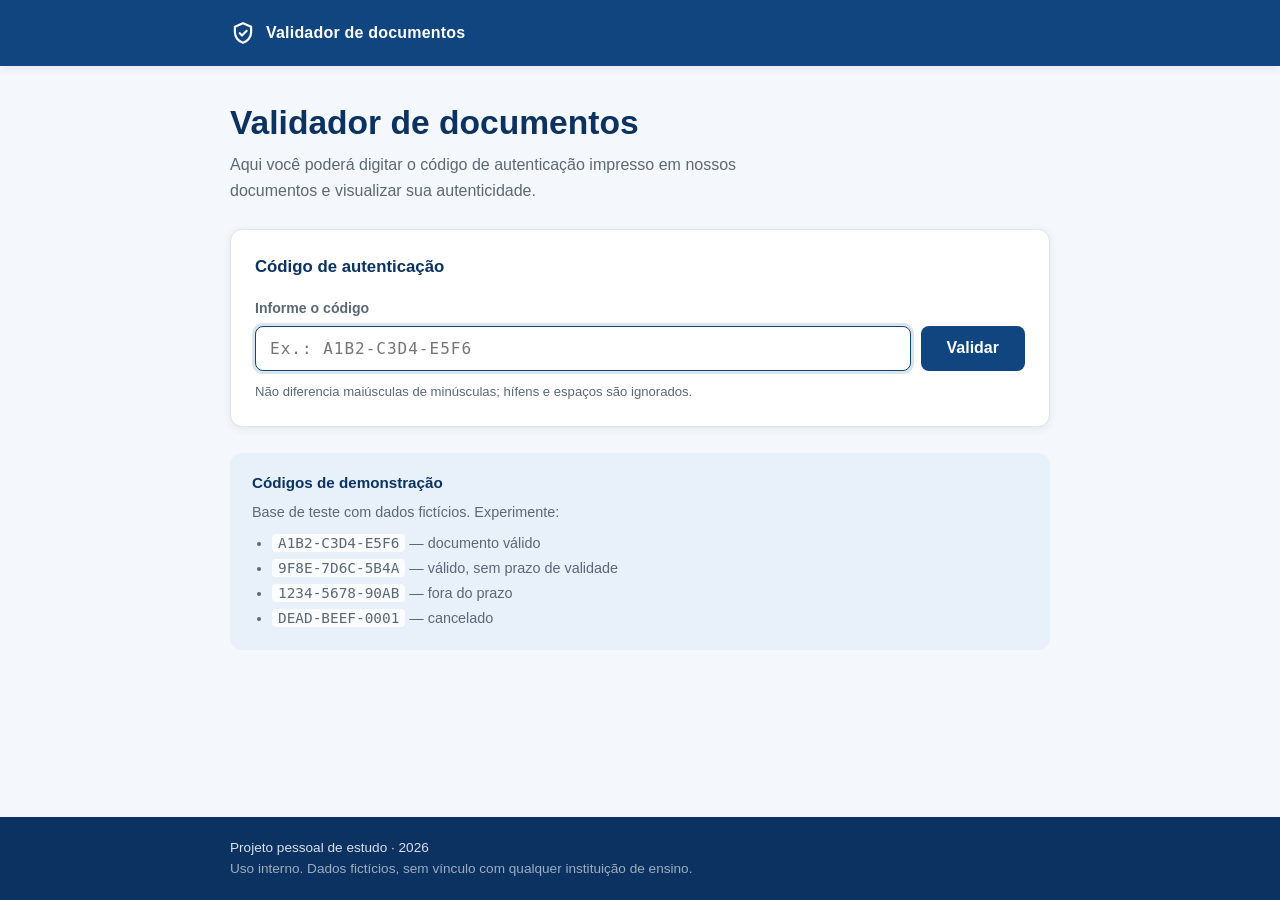
==== index.html @ a852527f "Reescreve o validador como site estatico em HTML, CSS e JavaScript Co-authored-by: arena-agent <2970" ====
<!DOCTYPE html>
<html lang="pt-BR">
<head>
<meta charset="UTF-8">
<meta name="viewport" content="width=device-width, initial-scale=1">
<title>Validador de documentos</title>
<meta name="description" content="Digite o código de autenticação impresso no documento e visualize sua autenticidade.">
<link rel="stylesheet" href="css/estilo.css">
</head>
<body>

<header class="topo">
  <div class="container topo__conteudo">
    <a class="marca" href="index.html">
      <span class="marca__icone" aria-hidden="true">
        <svg viewBox="0 0 24 24" fill="none" stroke="currentColor" stroke-width="2"
             stroke-linecap="round" stroke-linejoin="round">
          <path d="M12 3l7.5 3.2v5.1c0 4.4-3.1 8.4-7.5 9.7-4.4-1.3-7.5-5.3-7.5-9.7V6.2z"></path>
          <path d="M9 12.2l2.1 2.1L15.4 10"></path>
        </svg>
      </span>
      <span class="marca__texto">Validador de documentos</span>
    </a>
  </div>
</header>

<main class="container principal">

  <section class="hero">
    <h1>Validador de documentos</h1>
    <p class="hero__texto">
      Aqui você poderá digitar o código de autenticação impresso em nossos
      documentos e visualizar sua autenticidade.
    </p>
  </section>

  <section class="cartao" aria-labelledby="titulo-form">
    <h2 id="titulo-form" class="cartao__titulo">Código de autenticação</h2>

    <form class="formulario" id="form-validacao" novalidate>
      <label class="rotulo" for="codigo">Informe o código</label>
      <div class="campo">
        <input class="campo__entrada"
               type="text"
               id="codigo"
               name="codigo"
               placeholder="Ex.: A1B2-C3D4-E5F6"
               autocomplete="off"
               spellcheck="false"
               aria-describedby="ajuda-codigo"
               autofocus>
        <button class="botao" type="submit">Validar</button>
      </div>
      <p class="ajuda" id="ajuda-codigo">
        Não diferencia maiúsculas de minúsculas; hífens e espaços são ignorados.
      </p>
    </form>
  </section>

  <!-- O resultado da validação é inserido aqui pelo JavaScript -->
  <div id="resultado" aria-live="polite"></div>

  <section class="nota">
    <h2 class="nota__titulo">Códigos de demonstração</h2>
    <p>Base de teste com dados fictícios. Experimente:</p>
    <ul class="nota__lista">
      <li><code>A1B2-C3D4-E5F6</code> — documento válido</li>
      <li><code>9F8E-7D6C-5B4A</code> — válido, sem prazo de validade</li>
      <li><code>1234-5678-90AB</code> — fora do prazo</li>
      <li><code>DEAD-BEEF-0001</code> — cancelado</li>
    </ul>
  </section>

</main>

<footer class="rodape">
  <div class="container">
    <p>Projeto pessoal de estudo &middot; <span id="ano">2026</span></p>
    <p class="rodape__aviso">Uso interno. Dados fictícios, sem vínculo com qualquer instituição de ensino.</p>
  </div>
</footer>

<script src="js/documentos.js"></script>
<script src="js/script.js"></script>
</body>
</html>
---- css/estilo.css ----
/* ==========================================================================
   Validador de documentos — folha de estilo
   ========================================================================== */

:root {
  --azul: #10457f;
  --azul-escuro: #0b3260;
  --azul-claro: #e8f0fa;
  --verde: #1a7f4b;
  --verde-fundo: #e7f6ee;
  --ambar: #9a6400;
  --ambar-fundo: #fdf3e0;
  --vermelho: #a32020;
  --vermelho-fundo: #fdeaea;
  --texto: #1d2733;
  --texto-suave: #5b6875;
  --borda: #dfe5ec;
  --fundo: #f4f7fb;
  --branco: #ffffff;
  --raio: 12px;
  --sombra: 0 2px 10px rgba(16, 40, 70, .07);
}

* { box-sizing: border-box; }

html { -webkit-text-size-adjust: 100%; }

body {
  margin: 0;
  font-family: "Segoe UI", Roboto, "Helvetica Neue", Arial, sans-serif;
  font-size: 16px;
  line-height: 1.6;
  color: var(--texto);
  background: var(--fundo);
  display: flex;
  flex-direction: column;
  min-height: 100vh;
}

.container {
  width: 100%;
  max-width: 860px;
  margin: 0 auto;
  padding: 0 20px;
}

/* -------------------------------------------------------------- Cabeçalho */
.topo {
  background: var(--azul);
  color: var(--branco);
  box-shadow: var(--sombra);
}

.topo__conteudo {
  display: flex;
  align-items: center;
  min-height: 66px;
}

.marca {
  display: inline-flex;
  align-items: center;
  gap: 10px;
  color: inherit;
  text-decoration: none;
  font-weight: 600;
  letter-spacing: .2px;
}

.marca__icone svg {
  width: 26px;
  height: 26px;
  display: block;
}

/* ---------------------------------------------------------------- Conteúdo */
.principal {
  flex: 1;
  padding-block: 36px 56px;
}

.hero { margin-bottom: 26px; }

.hero h1 {
  margin: 0 0 8px;
  font-size: clamp(1.6rem, 4vw, 2.1rem);
  color: var(--azul-escuro);
  line-height: 1.25;
}

.hero__texto {
  margin: 0;
  max-width: 62ch;
  color: var(--texto-suave);
}

/* ------------------------------------------------------------------ Cartão */
.cartao {
  background: var(--branco);
  border: 1px solid var(--borda);
  border-radius: var(--raio);
  box-shadow: var(--sombra);
  padding: 24px;
}

.cartao__titulo {
  margin: 0 0 16px;
  font-size: 1.05rem;
  color: var(--azul-escuro);
}

.rotulo {
  display: block;
  font-size: .88rem;
  font-weight: 600;
  color: var(--texto-suave);
  margin-bottom: 6px;
}

.campo {
  display: flex;
  gap: 10px;
  flex-wrap: wrap;
}

.campo__entrada {
  flex: 1 1 260px;
  min-width: 0;
  padding: 12px 14px;
  font-size: 1rem;
  font-family: ui-monospace, "SFMono-Regular", Consolas, monospace;
  letter-spacing: 1px;
  color: var(--texto);
  background: var(--branco);
  border: 1.5px solid var(--borda);
  border-radius: 8px;
  transition: border-color .15s, box-shadow .15s;
}

.campo__entrada:focus {
  outline: none;
  border-color: var(--azul);
  box-shadow: 0 0 0 3px rgba(16, 69, 127, .15);
}

.botao {
  flex: 0 0 auto;
  padding: 12px 26px;
  font-size: 1rem;
  font-weight: 600;
  color: var(--branco);
  background: var(--azul);
  border: none;
  border-radius: 8px;
  cursor: pointer;
  transition: background .15s, transform .05s;
}

.botao:hover  { background: var(--azul-escuro); }
.botao:active { transform: translateY(1px); }
.botao:focus-visible {
  outline: 3px solid rgba(16, 69, 127, .35);
  outline-offset: 2px;
}

.ajuda {
  margin: 10px 0 0;
  font-size: .82rem;
  color: var(--texto-suave);
}

/* --------------------------------------------------------------- Resultado */
.resultado {
  margin-top: 22px;
  padding: 22px 24px;
  border: 1px solid var(--borda);
  border-left: 5px solid var(--texto-suave);
  border-radius: var(--raio);
  background: var(--branco);
  box-shadow: var(--sombra);
}

.resultado--ok     { border-left-color: var(--verde); }
.resultado--alerta { border-left-color: var(--ambar); }
.resultado--erro   { border-left-color: var(--vermelho); }

.resultado__cabecalho {
  display: flex;
  align-items: center;
  gap: 12px;
  flex-wrap: wrap;
  margin-bottom: 10px;
}

.selo {
  display: inline-block;
  padding: 5px 12px;
  font-size: .8rem;
  font-weight: 700;
  text-transform: uppercase;
  letter-spacing: .5px;
  border-radius: 999px;
}

.selo--ok     { color: var(--verde);    background: var(--verde-fundo); }
.selo--alerta { color: var(--ambar);    background: var(--ambar-fundo); }
.selo--erro   { color: var(--vermelho); background: var(--vermelho-fundo); }

.resultado__codigo {
  font-family: ui-monospace, "SFMono-Regular", Consolas, monospace;
  font-size: .9rem;
  color: var(--texto-suave);
}

.resultado__mensagem {
  margin: 0;
  max-width: 66ch;
}

/* ------------------------------------------------------------ Lista dados */
.dados {
  display: grid;
  grid-template-columns: repeat(auto-fit, minmax(220px, 1fr));
  gap: 16px 24px;
  margin: 20px 0 0;
  padding-top: 18px;
  border-top: 1px solid var(--borda);
}

.dados__item dt {
  font-size: .76rem;
  font-weight: 700;
  text-transform: uppercase;
  letter-spacing: .6px;
  color: var(--texto-suave);
}

.dados__item dd {
  margin: 2px 0 0;
  font-size: 1rem;
}

/* ---------------------------------------------------------------- Rodapé */
.nota {
  margin-top: 26px;
  padding: 18px 22px;
  background: var(--azul-claro);
  border-radius: var(--raio);
  font-size: .9rem;
  color: var(--texto-suave);
}

.nota__titulo {
  margin: 0 0 6px;
  font-size: .95rem;
  color: var(--azul-escuro);
}

.nota p { margin: 0 0 8px; }

.nota__lista {
  margin: 0;
  padding-left: 20px;
}

.nota__lista li { margin-bottom: 2px; }

.nota code,
.nota__lista code {
  font-family: ui-monospace, "SFMono-Regular", Consolas, monospace;
  background: rgba(255, 255, 255, .8);
  padding: 1px 6px;
  border-radius: 4px;
}

.rodape {
  background: var(--azul-escuro);
  color: rgba(255, 255, 255, .85);
  padding: 20px 0;
  font-size: .85rem;
}

.rodape p { margin: 0; }
.rodape__aviso { color: rgba(255, 255, 255, .6); margin-top: 4px; }

/* ---------------------------------------------------------------- Mobile */
@media (max-width: 520px) {
  .cartao, .resultado { padding: 18px; }
  .botao { width: 100%; }
}
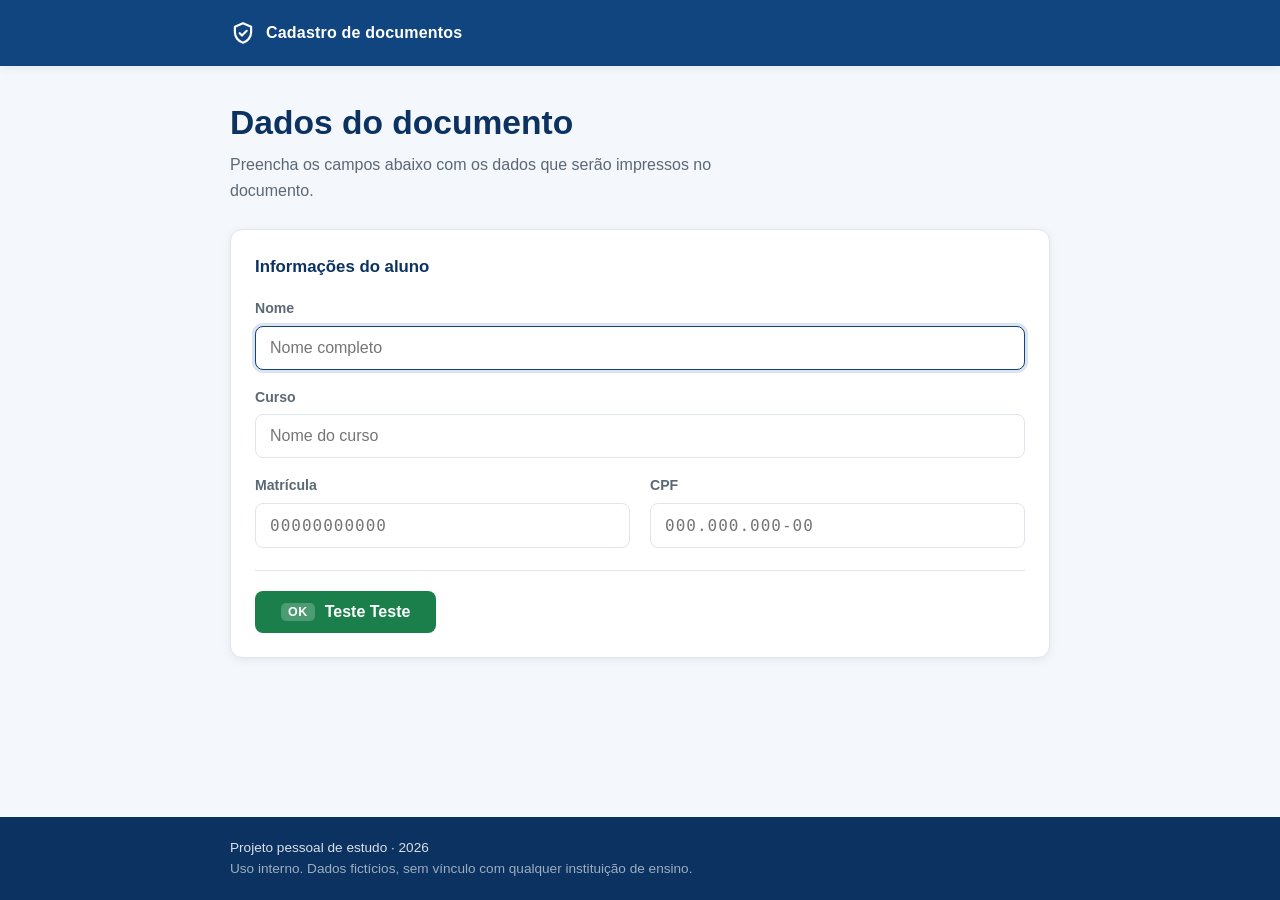
==== commit 902b8c9d: "Substitui a verificacao por formulario de dados com Nome, Curso, Matricula e CPF Co-authored-by: are" ====
--- a/index.html
+++ b/index.html
@@ -3,8 +3,8 @@
 <head>
 <meta charset="UTF-8">
 <meta name="viewport" content="width=device-width, initial-scale=1">
-<title>Validador de documentos</title>
-<meta name="description" content="Digite o código de autenticação impresso no documento e visualize sua autenticidade.">
+<title>Cadastro de documentos</title>
+<meta name="description" content="Formulário de cadastro dos dados do documento.">
 <link rel="stylesheet" href="css/estilo.css">
 </head>
 <body>
@@ -19,7 +19,7 @@
           <path d="M9 12.2l2.1 2.1L15.4 10"></path>
         </svg>
       </span>
-      <span class="marca__texto">Validador de documentos</span>
+      <span class="marca__texto">Cadastro de documentos</span>
     </a>
   </div>
 </header>
@@ -27,49 +27,59 @@
 <main class="container principal">
 
   <section class="hero">
-    <h1>Validador de documentos</h1>
+    <h1>Dados do documento</h1>
     <p class="hero__texto">
-      Aqui você poderá digitar o código de autenticação impresso em nossos
-      documentos e visualizar sua autenticidade.
+      Preencha os campos abaixo com os dados que serão impressos no documento.
     </p>
   </section>
 
   <section class="cartao" aria-labelledby="titulo-form">
-    <h2 id="titulo-form" class="cartao__titulo">Código de autenticação</h2>
+    <h2 id="titulo-form" class="cartao__titulo">Informações do aluno</h2>
 
-    <form class="formulario" id="form-validacao" novalidate>
-      <label class="rotulo" for="codigo">Informe o código</label>
-      <div class="campo">
-        <input class="campo__entrada"
-               type="text"
-               id="codigo"
-               name="codigo"
-               placeholder="Ex.: A1B2-C3D4-E5F6"
-               autocomplete="off"
-               spellcheck="false"
-               aria-describedby="ajuda-codigo"
-               autofocus>
-        <button class="botao" type="submit">Validar</button>
+    <form class="formulario" id="form-dados" novalidate>
+
+      <div class="grade">
+
+        <div class="grupo grupo--largo">
+          <label class="rotulo" for="nome">Nome</label>
+          <input class="campo__entrada" type="text" id="nome" name="nome"
+                 placeholder="Nome completo" autocomplete="off" autofocus>
+        </div>
+
+        <div class="grupo grupo--largo">
+          <label class="rotulo" for="curso">Curso</label>
+          <input class="campo__entrada" type="text" id="curso" name="curso"
+                 placeholder="Nome do curso" autocomplete="off">
+        </div>
+
+        <div class="grupo">
+          <label class="rotulo" for="matricula">Matrícula</label>
+          <input class="campo__entrada campo__entrada--mono" type="text"
+                 id="matricula" name="matricula" inputmode="numeric"
+                 placeholder="00000000000" autocomplete="off" spellcheck="false">
+        </div>
+
+        <div class="grupo">
+          <label class="rotulo" for="cpf">CPF</label>
+          <input class="campo__entrada campo__entrada--mono" type="text"
+                 id="cpf" name="cpf" inputmode="numeric"
+                 placeholder="000.000.000-00" autocomplete="off" spellcheck="false">
+        </div>
+
       </div>
-      <p class="ajuda" id="ajuda-codigo">
-        Não diferencia maiúsculas de minúsculas; hífens e espaços são ignorados.
-      </p>
+
+      <div class="acoes">
+        <button class="botao botao--ok" type="submit">
+          <span class="botao__marca" aria-hidden="true">OK</span>
+          <span>Teste Teste</span>
+        </button>
+      </div>
+
     </form>
   </section>
 
-  <!-- O resultado da validação é inserido aqui pelo JavaScript -->
+  <!-- Confirmação inserida pelo JavaScript -->
   <div id="resultado" aria-live="polite"></div>
-
-  <section class="nota">
-    <h2 class="nota__titulo">Códigos de demonstração</h2>
-    <p>Base de teste com dados fictícios. Experimente:</p>
-    <ul class="nota__lista">
-      <li><code>A1B2-C3D4-E5F6</code> — documento válido</li>
-      <li><code>9F8E-7D6C-5B4A</code> — válido, sem prazo de validade</li>
-      <li><code>1234-5678-90AB</code> — fora do prazo</li>
-      <li><code>DEAD-BEEF-0001</code> — cancelado</li>
-    </ul>
-  </section>
 
 </main>
 
@@ -80,7 +90,6 @@
   </div>
 </footer>
 
-<script src="js/documentos.js"></script>
 <script src="js/script.js"></script>
 </body>
 </html>
--- a/css/estilo.css
+++ b/css/estilo.css
@@ -7,6 +7,7 @@
   --azul-escuro: #0b3260;
   --azul-claro: #e8f0fa;
   --verde: #1a7f4b;
+  --verde-escuro: #14653b;
   --verde-fundo: #e7f6ee;
   --ambar: #9a6400;
   --ambar-fundo: #fdf3e0;
@@ -117,6 +118,18 @@
   margin-bottom: 6px;
 }
 
+/* Grade dos campos: 2 colunas no desktop, 1 no celular. */
+.grade {
+  display: grid;
+  grid-template-columns: repeat(2, minmax(0, 1fr));
+  gap: 16px 20px;
+}
+
+.grupo { display: flex; flex-direction: column; }
+
+/* Nome e Curso ocupam a linha inteira. */
+.grupo--largo { grid-column: 1 / -1; }
+
 .campo {
   display: flex;
   gap: 10px;
@@ -124,12 +137,11 @@
 }
 
 .campo__entrada {
-  flex: 1 1 260px;
+  width: 100%;
   min-width: 0;
   padding: 12px 14px;
   font-size: 1rem;
-  font-family: ui-monospace, "SFMono-Regular", Consolas, monospace;
-  letter-spacing: 1px;
+  font-family: inherit;
   color: var(--texto);
   background: var(--branco);
   border: 1.5px solid var(--borda);
@@ -143,11 +155,28 @@
   box-shadow: 0 0 0 3px rgba(16, 69, 127, .15);
 }
 
+/* Campos numéricos (Matrícula e CPF) em fonte monoespaçada. */
+.campo__entrada--mono {
+  font-family: ui-monospace, "SFMono-Regular", Consolas, monospace;
+  letter-spacing: 1px;
+}
+
+.acoes {
+  display: flex;
+  margin-top: 22px;
+  padding-top: 20px;
+  border-top: 1px solid var(--borda);
+}
+
 .botao {
+  display: inline-flex;
+  align-items: center;
+  gap: 10px;
   flex: 0 0 auto;
   padding: 12px 26px;
   font-size: 1rem;
   font-weight: 600;
+  font-family: inherit;
   color: var(--branco);
   background: var(--azul);
   border: none;
@@ -161,6 +190,25 @@
 .botao:focus-visible {
   outline: 3px solid rgba(16, 69, 127, .35);
   outline-offset: 2px;
+}
+
+/* Botão verde de confirmação. */
+.botao--ok { background: var(--verde); }
+.botao--ok:hover { background: var(--verde-escuro); }
+.botao--ok:focus-visible { outline-color: rgba(26, 127, 75, .4); }
+
+/* Selo "OK" dentro do botão. */
+.botao__marca {
+  display: inline-flex;
+  align-items: center;
+  justify-content: center;
+  min-width: 30px;
+  padding: 2px 7px;
+  font-size: .78rem;
+  font-weight: 800;
+  letter-spacing: .5px;
+  border-radius: 5px;
+  background: rgba(255, 255, 255, .22);
 }
 
 .ajuda {
@@ -284,7 +332,12 @@
 .rodape__aviso { color: rgba(255, 255, 255, .6); margin-top: 4px; }
 
 /* ---------------------------------------------------------------- Mobile */
+@media (max-width: 620px) {
+  .grade { grid-template-columns: minmax(0, 1fr); }
+}
+
 @media (max-width: 520px) {
   .cartao, .resultado { padding: 18px; }
-  .botao { width: 100%; }
-}
+  .acoes { display: block; }
+  .botao { width: 100%; justify-content: center; }
+}
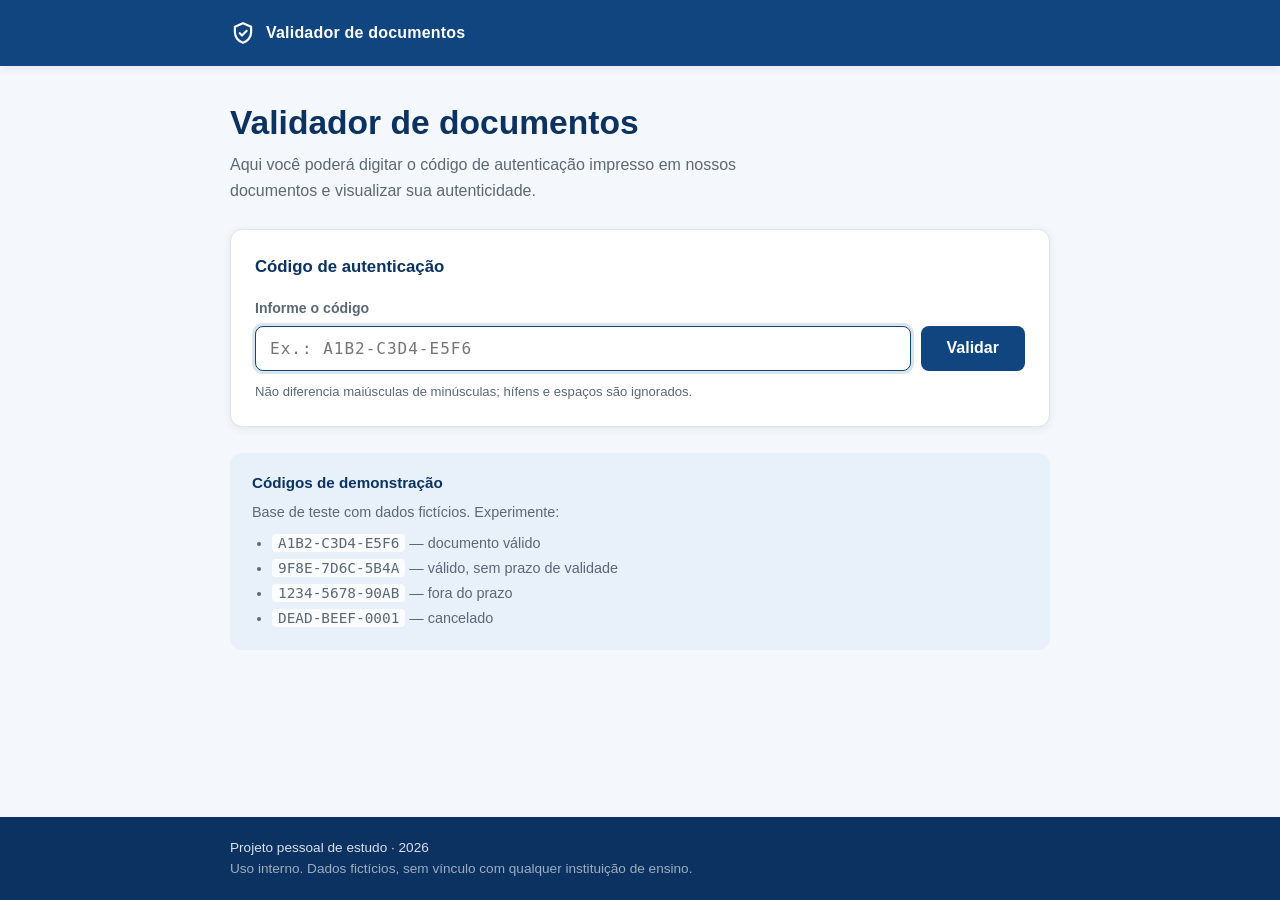
==== commit 02d4525a: "Revert "Substitui a verificacao por formulario de dados com Nome, Curso, Matricula e CPF" This rever" ====
--- a/index.html
+++ b/index.html
@@ -3,8 +3,8 @@
 <head>
 <meta charset="UTF-8">
 <meta name="viewport" content="width=device-width, initial-scale=1">
-<title>Cadastro de documentos</title>
-<meta name="description" content="Formulário de cadastro dos dados do documento.">
+<title>Validador de documentos</title>
+<meta name="description" content="Digite o código de autenticação impresso no documento e visualize sua autenticidade.">
 <link rel="stylesheet" href="css/estilo.css">
 </head>
 <body>
@@ -19,7 +19,7 @@
           <path d="M9 12.2l2.1 2.1L15.4 10"></path>
         </svg>
       </span>
-      <span class="marca__texto">Cadastro de documentos</span>
+      <span class="marca__texto">Validador de documentos</span>
     </a>
   </div>
 </header>
@@ -27,59 +27,49 @@
 <main class="container principal">
 
   <section class="hero">
-    <h1>Dados do documento</h1>
+    <h1>Validador de documentos</h1>
     <p class="hero__texto">
-      Preencha os campos abaixo com os dados que serão impressos no documento.
+      Aqui você poderá digitar o código de autenticação impresso em nossos
+      documentos e visualizar sua autenticidade.
     </p>
   </section>
 
   <section class="cartao" aria-labelledby="titulo-form">
-    <h2 id="titulo-form" class="cartao__titulo">Informações do aluno</h2>
+    <h2 id="titulo-form" class="cartao__titulo">Código de autenticação</h2>
 
-    <form class="formulario" id="form-dados" novalidate>
-
-      <div class="grade">
-
-        <div class="grupo grupo--largo">
-          <label class="rotulo" for="nome">Nome</label>
-          <input class="campo__entrada" type="text" id="nome" name="nome"
-                 placeholder="Nome completo" autocomplete="off" autofocus>
-        </div>
-
-        <div class="grupo grupo--largo">
-          <label class="rotulo" for="curso">Curso</label>
-          <input class="campo__entrada" type="text" id="curso" name="curso"
-                 placeholder="Nome do curso" autocomplete="off">
-        </div>
-
-        <div class="grupo">
-          <label class="rotulo" for="matricula">Matrícula</label>
-          <input class="campo__entrada campo__entrada--mono" type="text"
-                 id="matricula" name="matricula" inputmode="numeric"
-                 placeholder="00000000000" autocomplete="off" spellcheck="false">
-        </div>
-
-        <div class="grupo">
-          <label class="rotulo" for="cpf">CPF</label>
-          <input class="campo__entrada campo__entrada--mono" type="text"
-                 id="cpf" name="cpf" inputmode="numeric"
-                 placeholder="000.000.000-00" autocomplete="off" spellcheck="false">
-        </div>
-
+    <form class="formulario" id="form-validacao" novalidate>
+      <label class="rotulo" for="codigo">Informe o código</label>
+      <div class="campo">
+        <input class="campo__entrada"
+               type="text"
+               id="codigo"
+               name="codigo"
+               placeholder="Ex.: A1B2-C3D4-E5F6"
+               autocomplete="off"
+               spellcheck="false"
+               aria-describedby="ajuda-codigo"
+               autofocus>
+        <button class="botao" type="submit">Validar</button>
       </div>
-
-      <div class="acoes">
-        <button class="botao botao--ok" type="submit">
-          <span class="botao__marca" aria-hidden="true">OK</span>
-          <span>Teste Teste</span>
-        </button>
-      </div>
-
+      <p class="ajuda" id="ajuda-codigo">
+        Não diferencia maiúsculas de minúsculas; hífens e espaços são ignorados.
+      </p>
     </form>
   </section>
 
-  <!-- Confirmação inserida pelo JavaScript -->
+  <!-- O resultado da validação é inserido aqui pelo JavaScript -->
   <div id="resultado" aria-live="polite"></div>
+
+  <section class="nota">
+    <h2 class="nota__titulo">Códigos de demonstração</h2>
+    <p>Base de teste com dados fictícios. Experimente:</p>
+    <ul class="nota__lista">
+      <li><code>A1B2-C3D4-E5F6</code> — documento válido</li>
+      <li><code>9F8E-7D6C-5B4A</code> — válido, sem prazo de validade</li>
+      <li><code>1234-5678-90AB</code> — fora do prazo</li>
+      <li><code>DEAD-BEEF-0001</code> — cancelado</li>
+    </ul>
+  </section>
 
 </main>
 
@@ -90,6 +80,7 @@
   </div>
 </footer>
 
+<script src="js/documentos.js"></script>
 <script src="js/script.js"></script>
 </body>
 </html>
--- a/css/estilo.css
+++ b/css/estilo.css
@@ -7,7 +7,6 @@
   --azul-escuro: #0b3260;
   --azul-claro: #e8f0fa;
   --verde: #1a7f4b;
-  --verde-escuro: #14653b;
   --verde-fundo: #e7f6ee;
   --ambar: #9a6400;
   --ambar-fundo: #fdf3e0;
@@ -118,18 +117,6 @@
   margin-bottom: 6px;
 }
 
-/* Grade dos campos: 2 colunas no desktop, 1 no celular. */
-.grade {
-  display: grid;
-  grid-template-columns: repeat(2, minmax(0, 1fr));
-  gap: 16px 20px;
-}
-
-.grupo { display: flex; flex-direction: column; }
-
-/* Nome e Curso ocupam a linha inteira. */
-.grupo--largo { grid-column: 1 / -1; }
-
 .campo {
   display: flex;
   gap: 10px;
@@ -137,11 +124,12 @@
 }
 
 .campo__entrada {
-  width: 100%;
+  flex: 1 1 260px;
   min-width: 0;
   padding: 12px 14px;
   font-size: 1rem;
-  font-family: inherit;
+  font-family: ui-monospace, "SFMono-Regular", Consolas, monospace;
+  letter-spacing: 1px;
   color: var(--texto);
   background: var(--branco);
   border: 1.5px solid var(--borda);
@@ -155,28 +143,11 @@
   box-shadow: 0 0 0 3px rgba(16, 69, 127, .15);
 }
 
-/* Campos numéricos (Matrícula e CPF) em fonte monoespaçada. */
-.campo__entrada--mono {
-  font-family: ui-monospace, "SFMono-Regular", Consolas, monospace;
-  letter-spacing: 1px;
-}
-
-.acoes {
-  display: flex;
-  margin-top: 22px;
-  padding-top: 20px;
-  border-top: 1px solid var(--borda);
-}
-
 .botao {
-  display: inline-flex;
-  align-items: center;
-  gap: 10px;
   flex: 0 0 auto;
   padding: 12px 26px;
   font-size: 1rem;
   font-weight: 600;
-  font-family: inherit;
   color: var(--branco);
   background: var(--azul);
   border: none;
@@ -190,25 +161,6 @@
 .botao:focus-visible {
   outline: 3px solid rgba(16, 69, 127, .35);
   outline-offset: 2px;
-}
-
-/* Botão verde de confirmação. */
-.botao--ok { background: var(--verde); }
-.botao--ok:hover { background: var(--verde-escuro); }
-.botao--ok:focus-visible { outline-color: rgba(26, 127, 75, .4); }
-
-/* Selo "OK" dentro do botão. */
-.botao__marca {
-  display: inline-flex;
-  align-items: center;
-  justify-content: center;
-  min-width: 30px;
-  padding: 2px 7px;
-  font-size: .78rem;
-  font-weight: 800;
-  letter-spacing: .5px;
-  border-radius: 5px;
-  background: rgba(255, 255, 255, .22);
 }
 
 .ajuda {
@@ -332,12 +284,7 @@
 .rodape__aviso { color: rgba(255, 255, 255, .6); margin-top: 4px; }
 
 /* ---------------------------------------------------------------- Mobile */
-@media (max-width: 620px) {
-  .grade { grid-template-columns: minmax(0, 1fr); }
-}
-
 @media (max-width: 520px) {
   .cartao, .resultado { padding: 18px; }
-  .acoes { display: block; }
-  .botao { width: 100%; justify-content: center; }
-}
+  .botao { width: 100%; }
+}
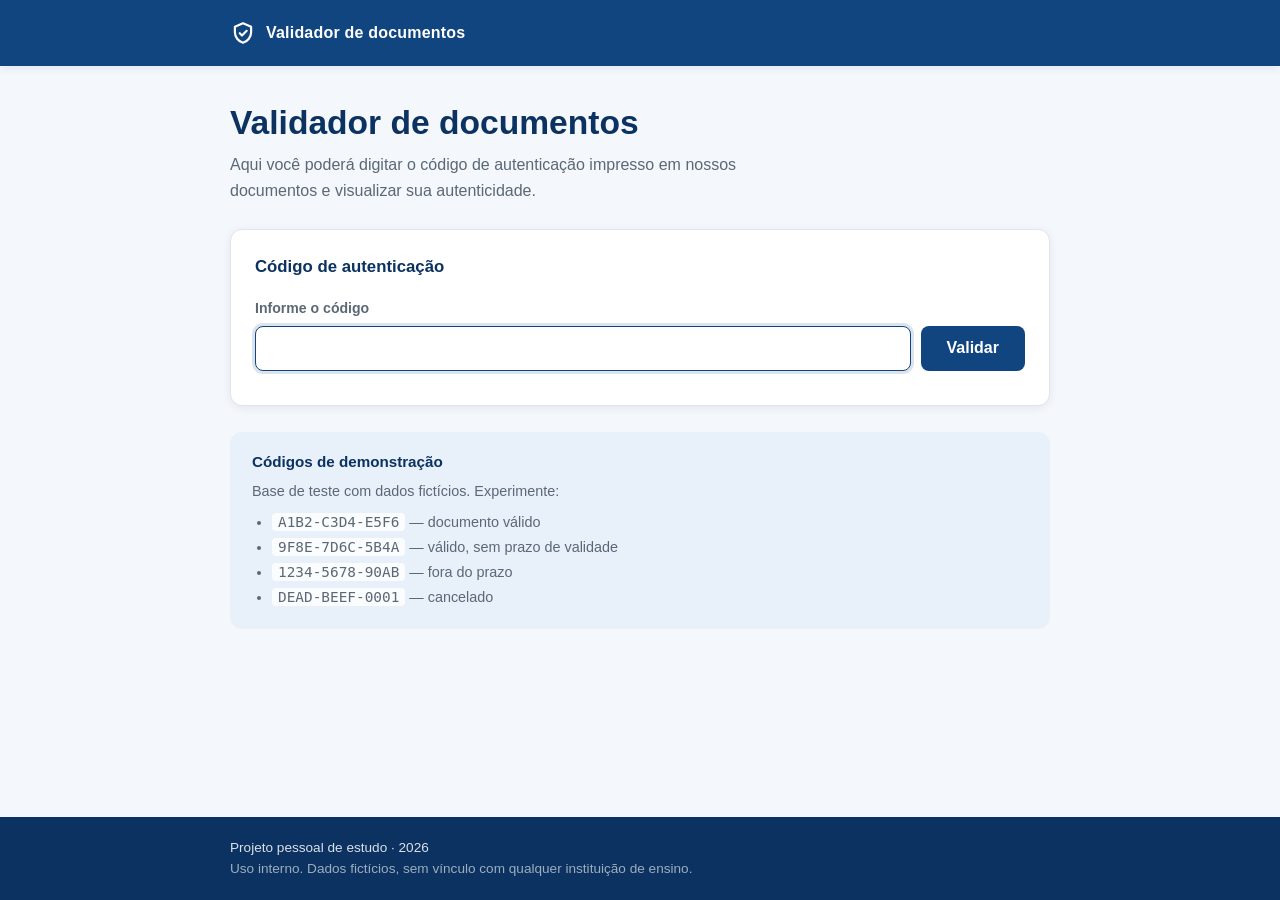
==== commit 7d159475: "Update input placeholder and help text Removed placeholder text and updated help message." ====
--- a/index.html
+++ b/index.html
@@ -5,7 +5,7 @@
 <meta name="viewport" content="width=device-width, initial-scale=1">
 <title>Validador de documentos</title>
 <meta name="description" content="Digite o código de autenticação impresso no documento e visualize sua autenticidade.">
-<link rel="stylesheet" href="css/estilo.css">
+<link rel="stylesheet" href="css/estilo.css?v=2">
 </head>
 <body>
 
@@ -44,7 +44,7 @@
                type="text"
                id="codigo"
                name="codigo"
-               placeholder="Ex.: A1B2-C3D4-E5F6"
+               placeholder=""
                autocomplete="off"
                spellcheck="false"
                aria-describedby="ajuda-codigo"
@@ -52,7 +52,7 @@
         <button class="botao" type="submit">Validar</button>
       </div>
       <p class="ajuda" id="ajuda-codigo">
-        Não diferencia maiúsculas de minúsculas; hífens e espaços são ignorados.
+        
       </p>
     </form>
   </section>
@@ -80,7 +80,7 @@
   </div>
 </footer>
 
-<script src="js/documentos.js"></script>
-<script src="js/script.js"></script>
+<script src="js/documentos.js?v=2"></script>
+<script src="js/script.js?v=2"></script>
 </body>
 </html>
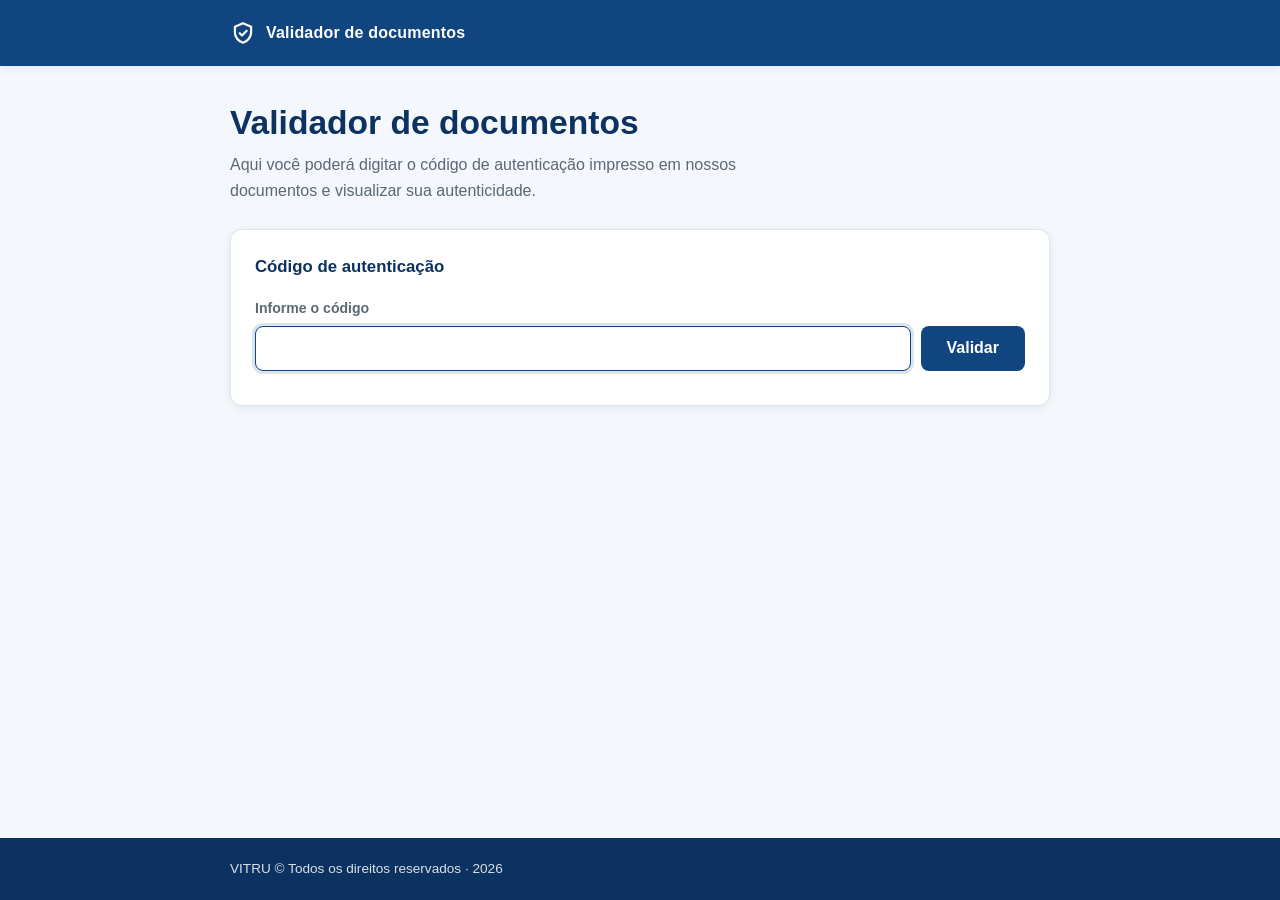
==== commit 7cf3f891: "Update index.html" ====
--- a/index.html
+++ b/index.html
@@ -29,8 +29,7 @@
   <section class="hero">
     <h1>Validador de documentos</h1>
     <p class="hero__texto">
-      Aqui você poderá digitar o código de autenticação impresso em nossos
-      documentos e visualizar sua autenticidade.
+      Aqui você poderá digitar o código de autenticação impresso em nossos documentos e visualizar sua autenticidade.
     </p>
   </section>
 
@@ -60,7 +59,7 @@
   <!-- O resultado da validação é inserido aqui pelo JavaScript -->
   <div id="resultado" aria-live="polite"></div>
 
-  <section class="nota">
+ <!-- <section class="nota">
     <h2 class="nota__titulo">Códigos de demonstração</h2>
     <p>Base de teste com dados fictícios. Experimente:</p>
     <ul class="nota__lista">
@@ -69,14 +68,14 @@
       <li><code>1234-5678-90AB</code> — fora do prazo</li>
       <li><code>DEAD-BEEF-0001</code> — cancelado</li>
     </ul>
-  </section>
+ </section> -->
 
 </main>
 
 <footer class="rodape">
   <div class="container">
-    <p>Projeto pessoal de estudo &middot; <span id="ano">2026</span></p>
-    <p class="rodape__aviso">Uso interno. Dados fictícios, sem vínculo com qualquer instituição de ensino.</p>
+    <p>VITRU © Todos os direitos reservados &middot; <span id="ano">2026</span></p>
+    <!--<p class="rodape__aviso">Uso interno. Dados fictícios, sem vínculo com qualquer instituição de ensino.</p>-->
   </div>
 </footer>
 
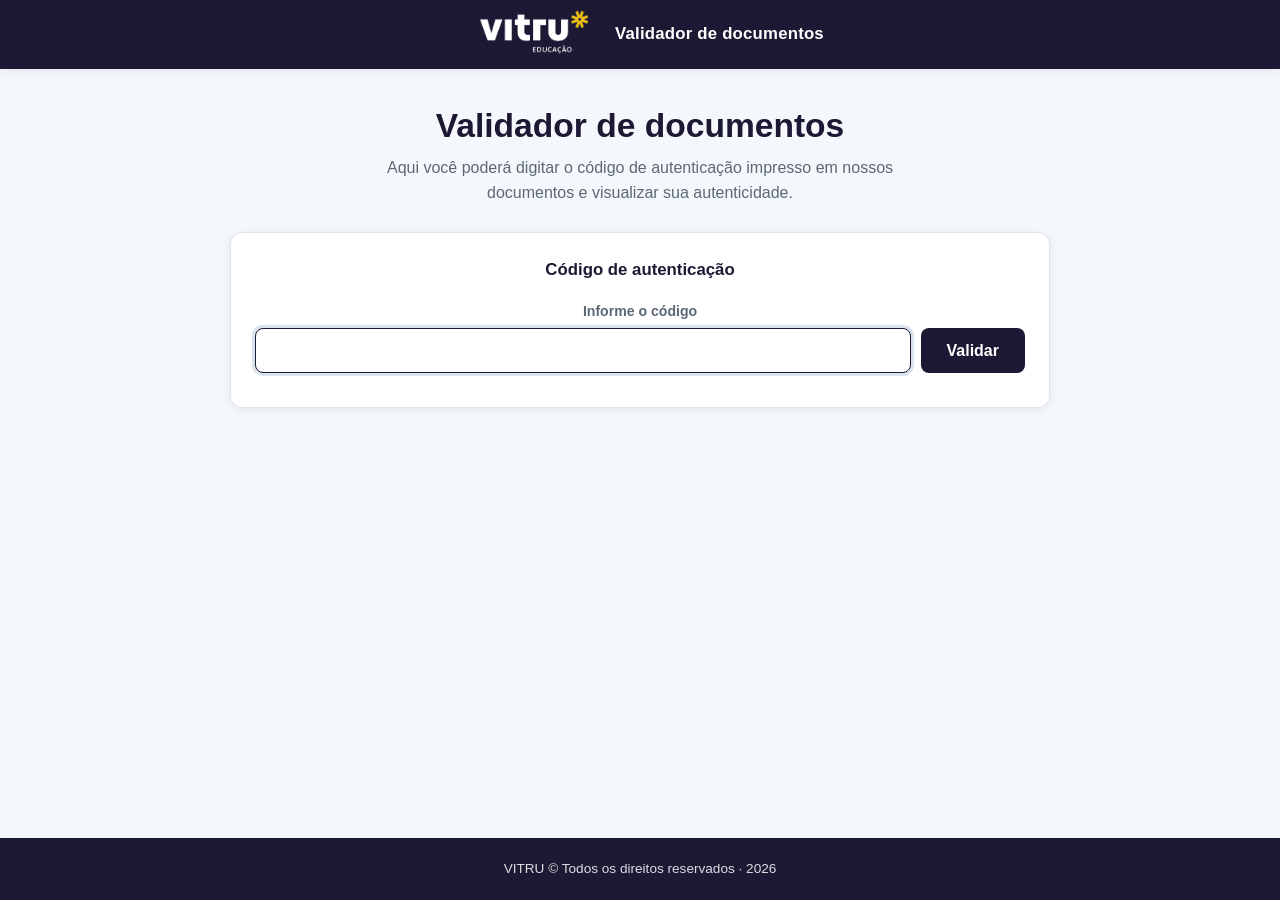
==== commit 8b4eb8f6: "Att Att" ====
--- a/index.html
+++ b/index.html
@@ -12,12 +12,8 @@
 <header class="topo">
   <div class="container topo__conteudo">
     <a class="marca" href="index.html">
-      <span class="marca__icone" aria-hidden="true">
-        <svg viewBox="0 0 24 24" fill="none" stroke="currentColor" stroke-width="2"
-             stroke-linecap="round" stroke-linejoin="round">
-          <path d="M12 3l7.5 3.2v5.1c0 4.4-3.1 8.4-7.5 9.7-4.4-1.3-7.5-5.3-7.5-9.7V6.2z"></path>
-          <path d="M9 12.2l2.1 2.1L15.4 10"></path>
-        </svg>
+      <span class="marca__icone">
+        <img src="img/logo.png" alt="Logo">
       </span>
       <span class="marca__texto">Validador de documentos</span>
     </a>
--- a/css/estilo.css
+++ b/css/estilo.css
@@ -3,8 +3,8 @@
    ========================================================================== */
 
 :root {
-  --azul: #10457f;
-  --azul-escuro: #0b3260;
+  --azul: #1D1934;
+  --azul-escuro: #1D1934;
   --azul-claro: #e8f0fa;
   --verde: #1a7f4b;
   --verde-fundo: #e7f6ee;
@@ -35,6 +35,7 @@
   display: flex;
   flex-direction: column;
   min-height: 100vh;
+   text-align: center;
 }
 
 .container {
@@ -54,6 +55,7 @@
 .topo__conteudo {
   display: flex;
   align-items: center;
+  justify-content: center;
   min-height: 66px;
 }
 
@@ -73,10 +75,18 @@
   display: block;
 }
 
+.marca__texto {
+  font-size: 1.05rem;
+  font-weight: 600;
+  color: var(--branco);
+  text-align: center;
+}
+
 /* ---------------------------------------------------------------- Conteúdo */
 .principal {
   flex: 1;
   padding-block: 36px 56px;
+   text-align: center;
 }
 
 .hero { margin-bottom: 26px; }
@@ -86,12 +96,14 @@
   font-size: clamp(1.6rem, 4vw, 2.1rem);
   color: var(--azul-escuro);
   line-height: 1.25;
+  text-align: center;
 }
 
 .hero__texto {
-  margin: 0;
+  margin: 0 auto;
   max-width: 62ch;
   color: var(--texto-suave);
+  text-align: center;
 }
 
 /* ------------------------------------------------------------------ Cartão */
@@ -278,6 +290,7 @@
   color: rgba(255, 255, 255, .85);
   padding: 20px 0;
   font-size: .85rem;
+   text-align: center;
 }
 
 .rodape p { margin: 0; }
